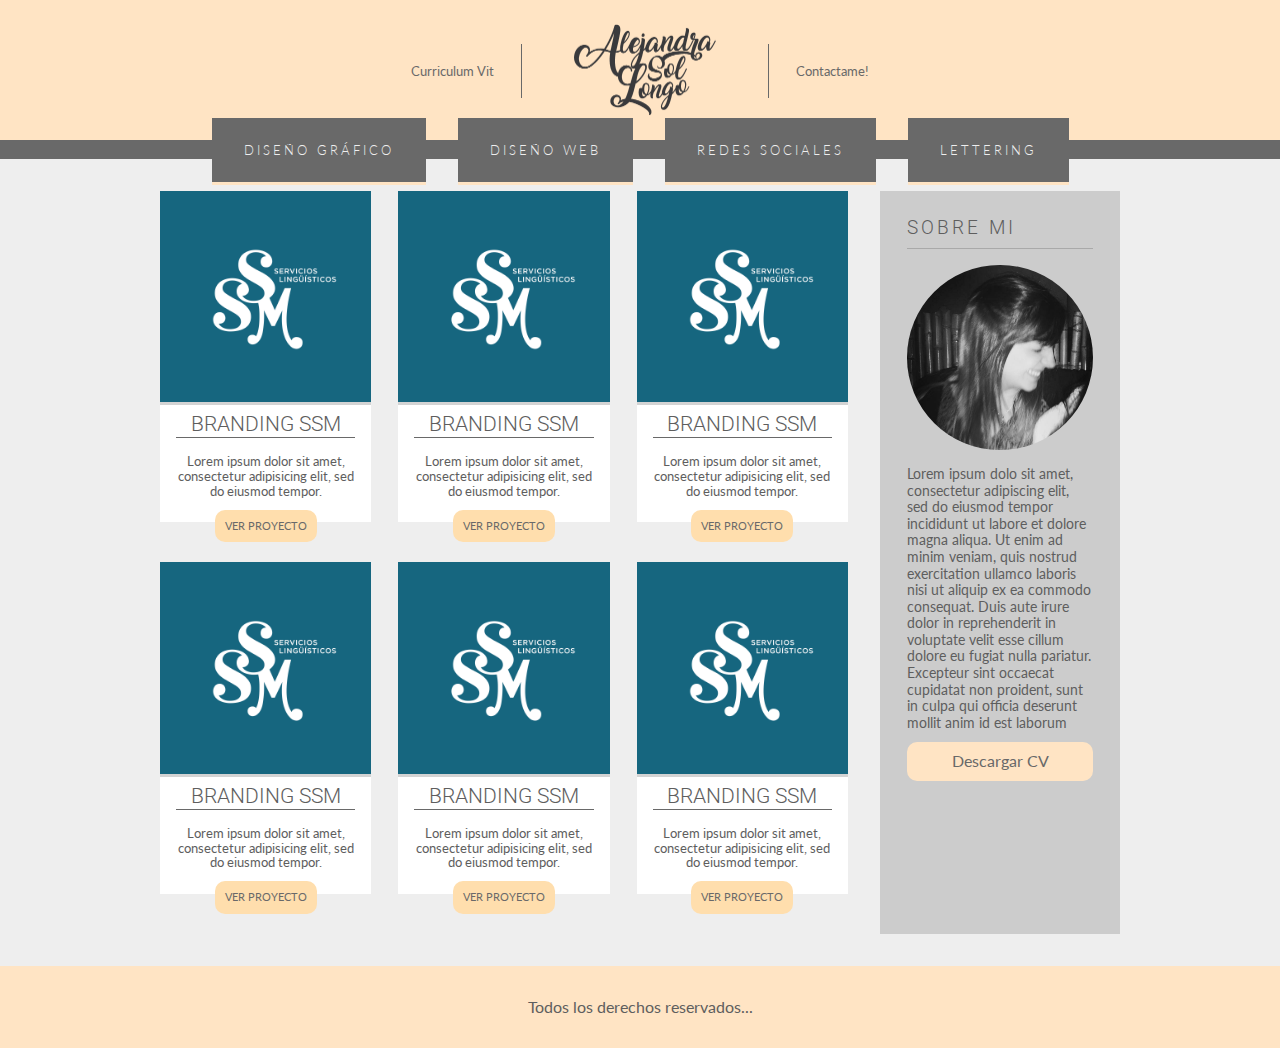
==== index.html @ 6b4c028c "mensaje" ====
<!DOCTYPE html>
<html lang="es">
<head>
	<title>Portfolio</title>
	<meta charset="UTF-8">
	<meta name="viewport">
	<link rel="stylesheet" href="css/normalize.css" type="text/css">
	<link rel="stylesheet" href="css/styles.css" type="text/css">
	<link href="https://fonts.googleapis.com/css?family=Lato:100,100i,300,300i,400,400i,700,700i,900,900i&amp;subset=latin-ext" rel="stylesheet">
<link href="https://fonts.googleapis.com/css?family=Roboto:100,100i,300,300i,400,400i,500,500i,700,700i,900,900i" rel="stylesheet">
</head>



<body>
	<header>
		<div class="container">
			<nav class="menuSecundario">
	    <ul> <!-- ul>li*3 ATAJO COPADO! -->
		      <li><a href="cv.html">Curriculum Vit</a></li>
		      <li class="logo" ><a href="index.html"><img src="img/logo.png"></a></li>
		      <li><a href="contacto.html" >Contactame!</a></li>
		    </ul>
		  </nav>
		</div>
	</header>

	<nav class="menuPrincipal">
		<div class="container">
			<ul>
				<li><a href="dg.html">DISEÑO GRÁFICO</a></li>
				<li><a href="dw.html">DISEÑO WEB</a></li>
				<li><a href="rrss.html">REDES SOCIALES</a></li>
				<li><a href="l.html">LETTERING</a></li>
			</ul>
		</div>
	</nav>

	<main class="container">
	    <section class="proyectos">

				<div class="trabajo">
	        <img src="img/proyectos/ssm/logo.jpg">
						<div class="descripcion">
							<h2>BRANDING SSM</h2>
							<p>Lorem ipsum dolor sit amet, consectetur adipisicing elit, sed do eiusmod tempor.</p>
							<a href="ssm.html" class="btn">VER PROYECTO</a>
						</div>
	      </div>

				<div class="trabajo">
		       <img src="img/proyectos/ssm/logo.jpg">
						<div class="descripcion">
							<h2>BRANDING SSM</h2>
							<p>Lorem ipsum dolor sit amet, consectetur adipisicing elit, sed do eiusmod tempor.</p>
							<a href="ssm.html" class="btn">VER PROYECTO</a>							</div>
						</div>
	      </div>

				<div class="trabajo">
			      <img src="img/proyectos/ssm/logo.jpg">
						<div class="descripcion">
							<h2>BRANDING SSM</h2>
							<p>Lorem ipsum dolor sit amet, consectetur adipisicing elit, sed do eiusmod tempor.</p>
							<a href="ssm.html" class="btn">VER PROYECTO</a>
						</div>
	      </div>

				<div class="trabajo">
	        <img src="img/proyectos/ssm/logo.jpg">
						<div class="descripcion">
							<h2>BRANDING SSM</h2>
							<p>Lorem ipsum dolor sit amet, consectetur adipisicing elit, sed do eiusmod tempor.</p>
							<a href="ssm.html" class="btn">VER PROYECTO</a>
						</div>
	      </div>

				<div class="trabajo">
		       <img src="img/proyectos/ssm/logo.jpg">
						<div class="descripcion">
							<h2>BRANDING SSM</h2>
							<p>Lorem ipsum dolor sit amet, consectetur adipisicing elit, sed do eiusmod tempor.</p>
							<a href="ssm.html" class="btn">VER PROYECTO</a>							</div>
						</div>
	      </div>

				<div class="trabajo">
			      <img src="img/proyectos/ssm/logo.jpg">
						<div class="descripcion">
							<h2>BRANDING SSM</h2>
							<p>Lorem ipsum dolor sit amet, consectetur adipisicing elit, sed do eiusmod tempor.</p>
							<a href="ssm.html" class="btn">VER PROYECTO</a>
						</div>
	      </div>

			</section>

	    <aside class="sobreMi">
	        <h3>SOBRE MI</h3>
					<img src="img/ale.jpg">
	        <p>Lorem ipsum dolo sit amet, consectetur adipiscing elit, sed do eiusmod tempor incididunt ut labore et dolore magna aliqua. Ut enim ad minim veniam, quis nostrud exercitation ullamco laboris nisi ut aliquip ex ea commodo consequat. Duis aute irure dolor in reprehenderit in voluptate velit esse cillum dolore eu fugiat nulla pariatur. Excepteur sint occaecat cupidatat non proident, sunt in culpa qui officia deserunt mollit anim id est laborum
	        </p>
					<a href="cv.html">Descargar CV</a>
	    </aside>
	  </main>


	<footer>
		<div class="container">
	    <section class="rrss">

	    <section>

	    <section class="copyright">
	      <p>Todos los derechos reservados...</p>
	    <section>
		</div>
	</footer>




</body>
</html>
---- css/styles.css ----
* {box-sizing: border-box; margin: 0; padding: 0;}
html {font-size: 16px;}
body {margin:0; font-family: 'Lato', sans-serif; color: #5e5e5e; box-sizing: border-box; background-color: #eeeeee;}
h1, h2, h3, h4, h5, h6 {font-family: 'Roboto', sans-serif;}
a {text-decoration: none;}
.container {max-width: 960px; margin: 0 auto;}

/*-----header-----*/
header, footer {background-color:bisque; text-align: center; width: 100%;}
header ul {
  list-style-type:none;
  margin:0;
  padding:1.3rem 0rem;
  display: flex;
  flex-direction: row;
  flex-wrap: nowrap;
  align-items: center;
  justify-content: center;

}


header li:not(.logo) a {
  padding: 1.2rem 1.7rem;
  font-size: 0.8rem;
  color:white;
  color: dimgray;
  width: 100%;
}


header li:first-child a  {
 border-right: 1px solid dimgray;
 margin-right: 3rem;
}

header li:last-child a {
 border-left: 1px solid dimgray;
 margin-left: 3rem;
}

header li:first-child a, header li:last-child a  {
 transition: background 2s ease, color 2s ease;
}

header li:first-child a:hover, header li:last-child a:hover  {
  background-color: BurlyWood;
}



.logo img {
  max-width: 150px;

}



/*
header nav ul li a {
  border-right: 1px solid dimgray;
  transition: background 1s ease, color 1s ease;
}


header nav ul li a.izquierdo:hover, header nav ul li a.derecho:hover {
  background-color: BurlyWood;
  color: white;
}

*/

/*-----menu principal-----*/
nav.menuPrincipal{
  background-color:dimgray;
}

nav.menuPrincipal ul {
  list-style-type:none;
  text-align: center;

  display: flex;
  flex-direction: row;
  flex-wrap: nowrap;
  align-items: center;
  justify-content: center;

}

/* nav.menuPrincipal ul li {
  display: inline-block;
} */

nav.menuPrincipal ul li a {
  letter-spacing: 3px;
  padding: 1.5rem 2rem;
  border-bottom: 3px solid bisque;
  font-size: 0.8rem;
  color:white;
  margin:0px 1rem;
  color: #eeeeee;
  background-color:dimgray;
  font-weight: 300;
  transition: background 1s ease, color 1s ease;
}

nav.menuPrincipal ul li a:hover {
  background-color: #cccccc;
}

/*-----main (nav, proyectos, sobreMi)-----*/

main {
  display: flex;
  flex-direction: row;
  justify-content: flex-start;
  background-color:#eeeeee;
  padding: 2rem 0rem;
}

main section.proyectos {
  background-color:#eeeeee;
  width: 75%;
  padding-right: 1rem;

  display: flex; /* le digo esta que a su vez sea clase padre */
  flex-wrap: wrap;
  justify-content:space-between;

}


aside.sobreMi {
  padding: 1.7rem;
  background-color: #cccccc;
  width: 25%;
}

aside.sobreMi h3 {
 font-weight: 300;
 letter-spacing: 3px;
 border-bottom: 1px solid darkgray;
 padding-bottom: 0.5rem;
}

aside.sobreMi img {
  width: 100%;
  border-radius: 100px;
  display: block;
  margin:1em auto;
  filter: grayscale();
}

aside.sobreMi p {
  font-size: 0.9rem;
  padding-bottom: 0.7rem;
}

aside.sobreMi a {
  background-color: bisque;
  border-radius: 10px;
  color: dimgray;
  display: block;
  margin: auto;
  padding: 10px;
  text-align: center;
}




/*----- seccion proyectos -----*/


div.trabajo {
  background-color: lightgray;
  max-width: 30%;
  margin-right: 1em;
  margin-bottom: 40px;
}

div.trabajo img {
 width: 100%;
}

div.trabajo div.descripcion {
 padding: 0.5rem 1rem;
 position: relative;
 background-color: white;
}

div.trabajo h2 {
  text-align: center;
  font-size: 1.3rem;
  font-weight: 300;
  border-bottom: 1px solid dimgray;
}

div.trabajo div.descripcion p {
  text-align: center;
  font-size: 0.8rem;
  padding: 1rem 0rem;
}

div.trabajo div.descripcion .btn {
  background-color: NavajoWhite;
  border-radius: 10px;
  color: dimgray;
  display: block;
  margin: auto;
  padding: 10px;
  text-align: center;
  font-size: 0.7rem;
  position: absolute;
  bottom:-20px;
  left: 50%;
  transform: translateX(-50%);
}




/*----- footer -----*/
footer{
  padding: 2rem;
}
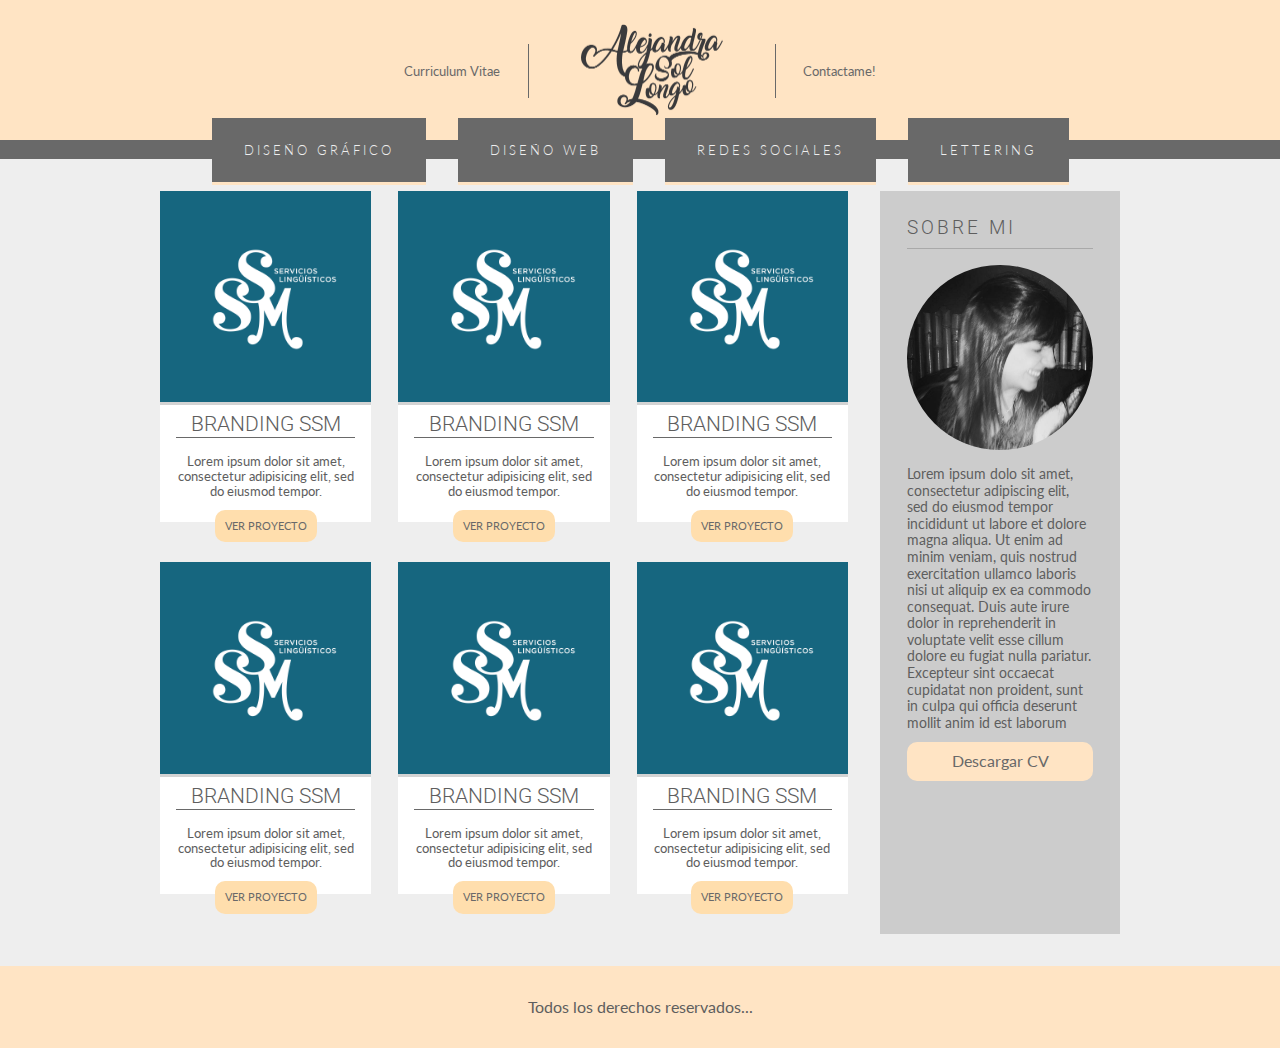
==== commit 3a98cd5c: "cambio de texto" ====
--- a/index.html
+++ b/index.html
@@ -17,7 +17,7 @@
 		<div class="container">
 			<nav class="menuSecundario">
 	    <ul> <!-- ul>li*3 ATAJO COPADO! -->
-		      <li><a href="cv.html">Curriculum Vit</a></li>
+		      <li><a href="cv.html">Curriculum Vitae</a></li>
 		      <li class="logo" ><a href="index.html"><img src="img/logo.png"></a></li>
 		      <li><a href="contacto.html" >Contactame!</a></li>
 		    </ul>
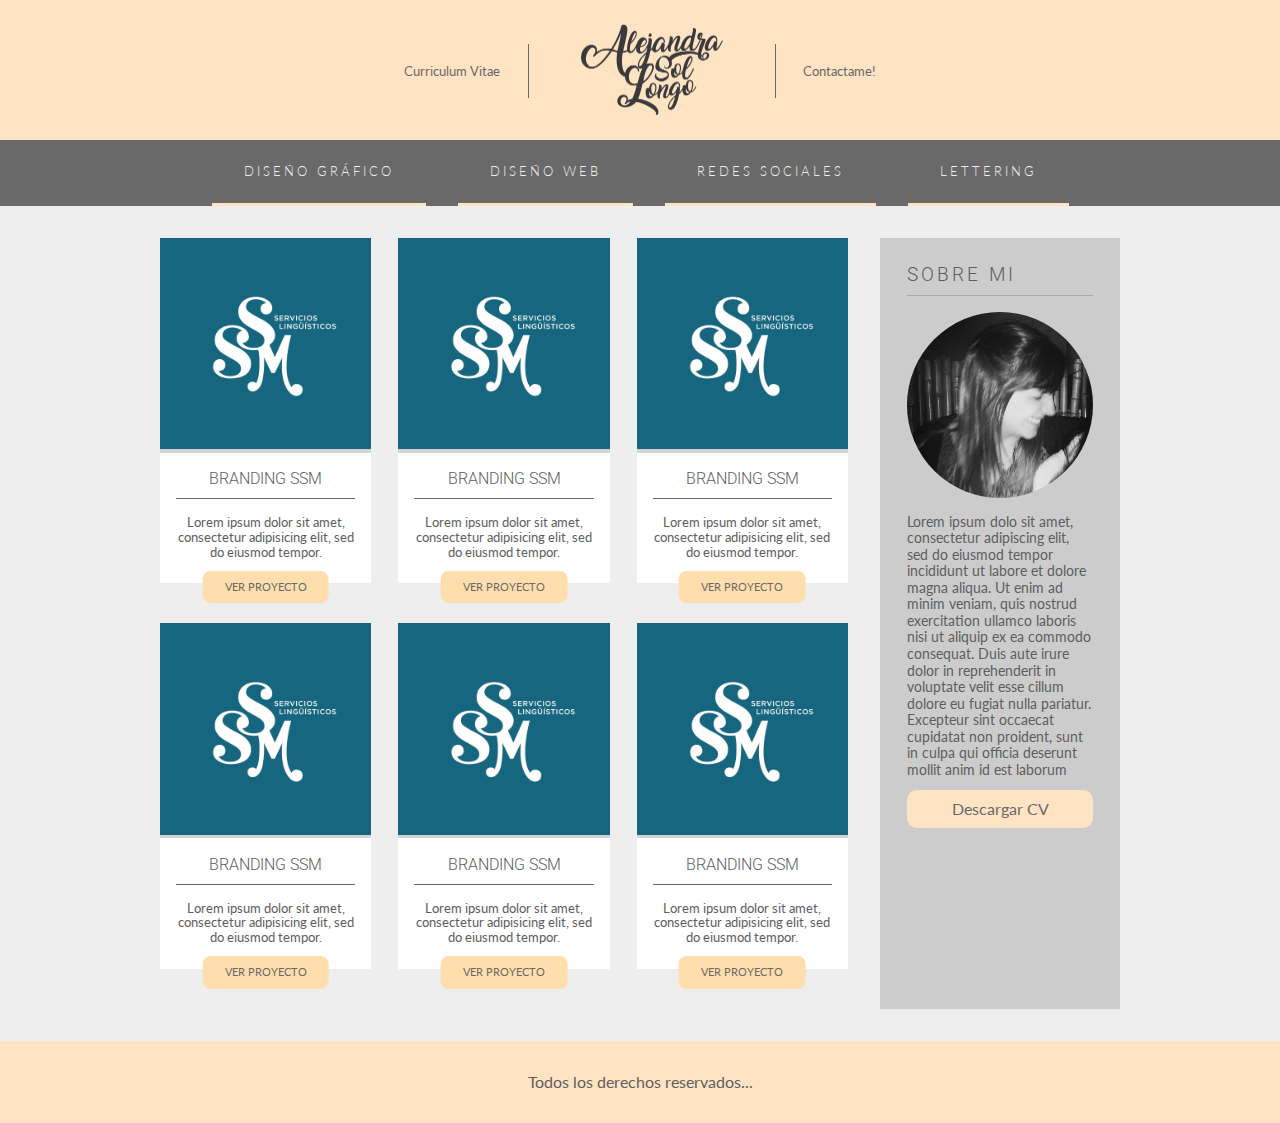
==== commit 1b0c9506: "Workshop" ====
--- a/index.html
+++ b/index.html
@@ -100,7 +100,7 @@
 					<img src="img/ale.jpg">
 	        <p>Lorem ipsum dolo sit amet, consectetur adipiscing elit, sed do eiusmod tempor incididunt ut labore et dolore magna aliqua. Ut enim ad minim veniam, quis nostrud exercitation ullamco laboris nisi ut aliquip ex ea commodo consequat. Duis aute irure dolor in reprehenderit in voluptate velit esse cillum dolore eu fugiat nulla pariatur. Excepteur sint occaecat cupidatat non proident, sunt in culpa qui officia deserunt mollit anim id est laborum
 	        </p>
-					<a href="cv.html">Descargar CV</a>
+					<a class="btn" href="cv.html">Descargar CV</a>
 	    </aside>
 	  </main>
 
--- a/css/styles.css
+++ b/css/styles.css
@@ -16,7 +16,6 @@
   flex-wrap: nowrap;
   align-items: center;
   justify-content: center;
-
 }
 
 
@@ -47,28 +46,9 @@
   background-color: BurlyWood;
 }
 
-
-
 .logo img {
   max-width: 150px;
-
-}
-
-
-
-/*
-header nav ul li a {
-  border-right: 1px solid dimgray;
-  transition: background 1s ease, color 1s ease;
-}
-
-
-header nav ul li a.izquierdo:hover, header nav ul li a.derecho:hover {
-  background-color: BurlyWood;
-  color: white;
-}
-
-*/
+}
 
 /*-----menu principal-----*/
 nav.menuPrincipal{
@@ -78,7 +58,6 @@
 nav.menuPrincipal ul {
   list-style-type:none;
   text-align: center;
-
   display: flex;
   flex-direction: row;
   flex-wrap: nowrap;
@@ -86,10 +65,6 @@
   justify-content: center;
 
 }
-
-/* nav.menuPrincipal ul li {
-  display: inline-block;
-} */
 
 nav.menuPrincipal ul li a {
   letter-spacing: 3px;
@@ -102,10 +77,12 @@
   background-color:dimgray;
   font-weight: 300;
   transition: background 1s ease, color 1s ease;
+  display: block;
 }
 
 nav.menuPrincipal ul li a:hover {
   background-color: #cccccc;
+  color: dimgray;
 }
 
 /*-----main (nav, proyectos, sobreMi)-----*/
@@ -122,7 +99,6 @@
   background-color:#eeeeee;
   width: 75%;
   padding-right: 1rem;
-
   display: flex; /* le digo esta que a su vez sea clase padre */
   flex-wrap: wrap;
   justify-content:space-between;
@@ -164,14 +140,14 @@
   margin: auto;
   padding: 10px;
   text-align: center;
-}
-
-
-
+  transition: background 1.5s ease;
+}
+
+aside.sobreMi a:hover {
+  background-color: BurlyWood;
+}
 
 /*----- seccion proyectos -----*/
-
-
 div.trabajo {
   background-color: lightgray;
   max-width: 30%;
@@ -187,13 +163,15 @@
  padding: 0.5rem 1rem;
  position: relative;
  background-color: white;
+ margin: 0px;
 }
 
 div.trabajo h2 {
   text-align: center;
-  font-size: 1.3rem;
+  font-size: 1rem;
   font-weight: 300;
   border-bottom: 1px solid dimgray;
+  padding: 0.6rem;
 }
 
 div.trabajo div.descripcion p {
@@ -204,7 +182,7 @@
 
 div.trabajo div.descripcion .btn {
   background-color: NavajoWhite;
-  border-radius: 10px;
+  border-radius: 8px;
   color: dimgray;
   display: block;
   margin: auto;
@@ -213,14 +191,181 @@
   font-size: 0.7rem;
   position: absolute;
   bottom:-20px;
+  width: 60%;
   left: 50%;
   transform: translateX(-50%);
-}
-
-
-
+  transition: background 1.5s ease;
+}
+
+div.trabajo div.descripcion .btn:hover {
+  background-color: BurlyWood;
+}
 
 /*----- footer -----*/
 footer{
   padding: 2rem;
 }
+
+/*----- media queries -----*/
+@media (max-width: 960px) {
+  main.container {
+    /* background-color: red; */
+    padding: 1rem;
+  }
+
+  header ul {
+    padding:0.6rem 0rem;
+  }
+
+  nav.menuPrincipal ul li a {
+      letter-spacing: 3px;
+      padding: 1.2rem 1.2rem;
+      border-bottom: 3px solid bisque;
+      font-size: .65rem;
+      margin: 0px 1rem;
+  }
+
+  .logo img {
+    max-width: 130px;
+  }
+
+  div.trabajo h2 {
+    font-size: .8rem;
+  }
+
+  div.trabajo div.descripcion p {
+      font-size: 0.7rem;
+      padding: .8rem 0rem;
+  }
+
+  div.trabajo div.descripcion .btn {
+    border-radius: 5px;
+    padding: .4rem;
+    font-size: 0.58rem;
+    bottom: -10px;
+  }
+
+  aside.sobreMi {
+      padding: 1.3rem;
+  }
+
+  aside.sobreMi h3 {
+    font-size: 1rem;
+  }
+
+  aside.sobreMi p {
+    font-size: .75rem;
+    line-height: 1rem;
+    padding-bottom: 0.7rem;
+  }
+
+  aside.sobreMi a {
+    font-size: .8em;
+  }
+}
+
+
+@media (max-width: 760px) {
+  main.container {
+    /* background-color: green; */
+    padding: 1rem;
+  }
+
+  header ul {
+    padding:0.5rem 0rem;
+  }
+
+  header li:first-child a  {
+   border-right: 1px solid dimgray;
+   margin-right: 2rem;
+  }
+
+  header li:last-child a {
+   border-left: 1px solid dimgray;
+   margin-left: 2rem;
+  }
+
+  header li:not(.logo) a {
+      padding: .7rem 0.9rem;
+  }
+
+
+  nav.menuPrincipal ul li a {
+      letter-spacing: 2px;
+      padding: .9rem .7rem;
+      border-bottom: 2px solid bisque;
+      font-size: .58rem;
+      margin: 0px 1rem;
+  }
+
+  .logo img {
+    max-width: 110px;
+  }
+
+
+  main {
+    flex-direction:column;
+  }
+
+  main section.proyectos {
+    width: 100%;
+    padding-right: 0;
+}
+
+  div.trabajo {
+    max-width: 48%;
+    margin-right: 0;
+ }
+
+ div.trabajo h2 {
+   font-size: 1rem;
+   font-weight: 300;
+ }
+
+ div.trabajo div.descripcion p {
+     font-size: .9rem;
+     font-weight: 300;
+ }
+
+ div.trabajo div.descripcion .btn {
+     border-radius: 5px;
+     padding: .4rem;
+     font-size: 0.8rem;
+     bottom: -15px;
+ }
+
+ main aside.sobreMi {
+   width: 100%;
+   margin-top: 1rem;
+ }
+
+ aside.sobreMi h3 {
+  letter-spacing: 5px;
+  font-size: 1.3rem;
+  padding-bottom: 0.6rem;
+  text-align: center;
+ }
+
+ aside.sobreMi img {
+   width: 30%;
+   border-radius: 100px;
+   margin-right: 1.5rem;
+   filter: grayscale();
+   float: left;
+ }
+
+ aside.sobreMi p {
+   font-size: 0.8rem;
+   padding: 1.5rem;
+   /* background-color: red; */
+ }
+
+ aside.sobreMi a {
+   width: 30%;
+   padding: 10px;
+   text-align: center;
+ }
+
+
+
+}
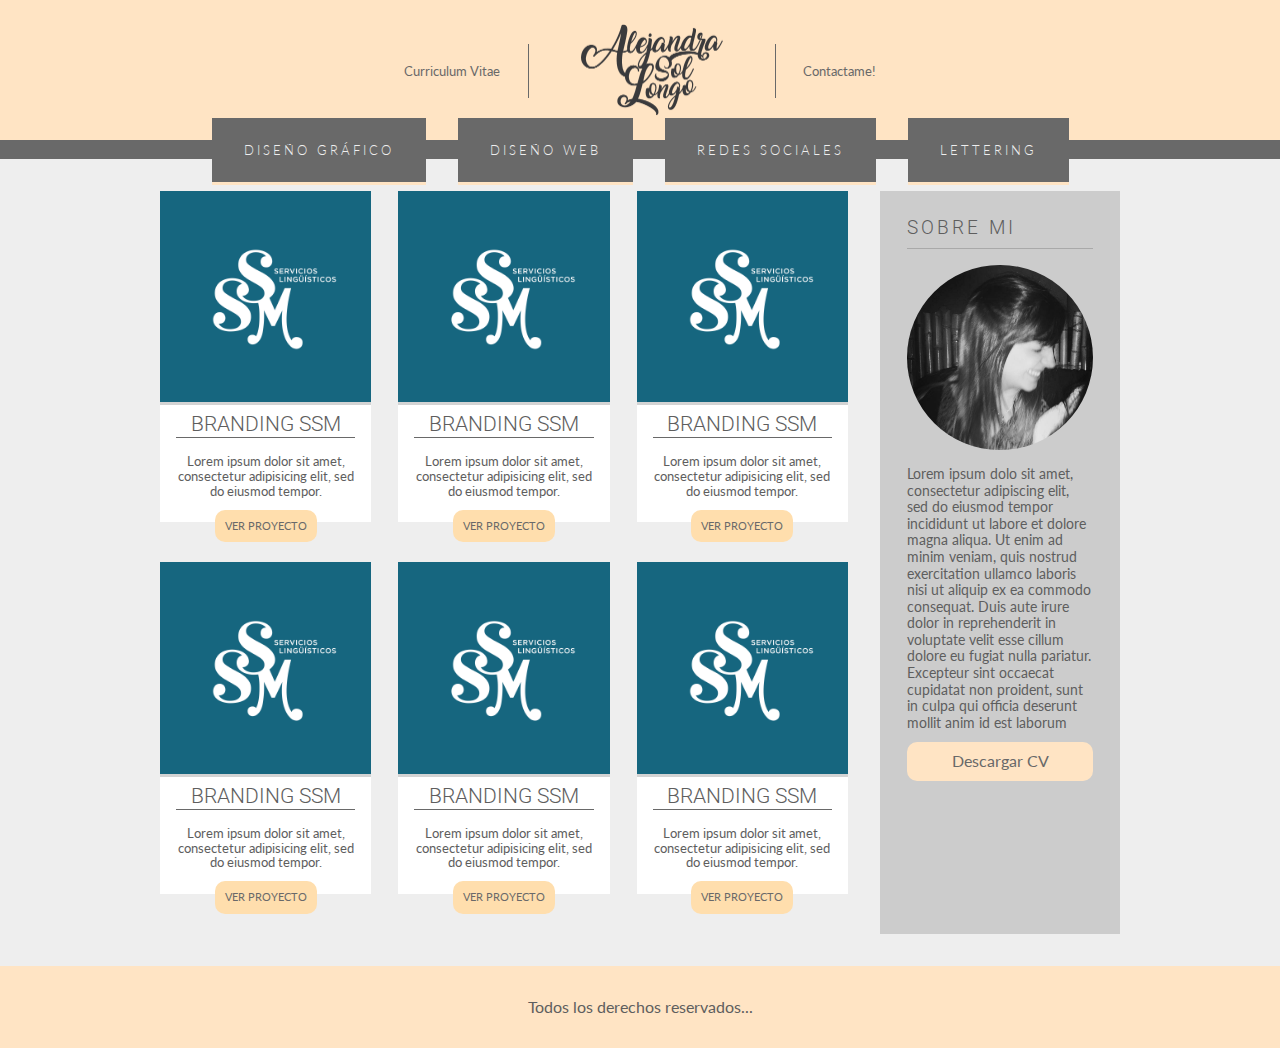
==== commit 461d7674: "workshop" ====
--- a/index.html
+++ b/index.html
@@ -16,7 +16,7 @@
 	<header>
 		<div class="container">
 			<nav class="menuSecundario">
-	    <ul> <!-- ul>li*3 ATAJO COPADO! -->
+	    <ul> <!-- ul>li*3 ATAJO COPADO!!-->
 		      <li><a href="cv.html">Curriculum Vitae</a></li>
 		      <li class="logo" ><a href="index.html"><img src="img/logo.png"></a></li>
 		      <li><a href="contacto.html" >Contactame!</a></li>
@@ -100,7 +100,7 @@
 					<img src="img/ale.jpg">
 	        <p>Lorem ipsum dolo sit amet, consectetur adipiscing elit, sed do eiusmod tempor incididunt ut labore et dolore magna aliqua. Ut enim ad minim veniam, quis nostrud exercitation ullamco laboris nisi ut aliquip ex ea commodo consequat. Duis aute irure dolor in reprehenderit in voluptate velit esse cillum dolore eu fugiat nulla pariatur. Excepteur sint occaecat cupidatat non proident, sunt in culpa qui officia deserunt mollit anim id est laborum
 	        </p>
-					<a class="btn" href="cv.html">Descargar CV</a>
+					<a href="cv.html">Descargar CV</a>
 	    </aside>
 	  </main>
 
--- a/css/styles.css
+++ b/css/styles.css
@@ -16,6 +16,7 @@
   flex-wrap: nowrap;
   align-items: center;
   justify-content: center;
+
 }
 
 
@@ -46,9 +47,28 @@
   background-color: BurlyWood;
 }
 
+
+
 .logo img {
   max-width: 150px;
-}
+
+}
+
+
+
+/*
+header nav ul li a {
+  border-right: 1px solid dimgray;
+  transition: background 1s ease, color 1s ease;
+}
+
+
+header nav ul li a.izquierdo:hover, header nav ul li a.derecho:hover {
+  background-color: BurlyWood;
+  color: white;
+}
+
+*/
 
 /*-----menu principal-----*/
 nav.menuPrincipal{
@@ -58,6 +78,7 @@
 nav.menuPrincipal ul {
   list-style-type:none;
   text-align: center;
+
   display: flex;
   flex-direction: row;
   flex-wrap: nowrap;
@@ -65,6 +86,10 @@
   justify-content: center;
 
 }
+
+/* nav.menuPrincipal ul li {
+  display: inline-block;
+} */
 
 nav.menuPrincipal ul li a {
   letter-spacing: 3px;
@@ -77,12 +102,10 @@
   background-color:dimgray;
   font-weight: 300;
   transition: background 1s ease, color 1s ease;
-  display: block;
 }
 
 nav.menuPrincipal ul li a:hover {
   background-color: #cccccc;
-  color: dimgray;
 }
 
 /*-----main (nav, proyectos, sobreMi)-----*/
@@ -99,6 +122,7 @@
   background-color:#eeeeee;
   width: 75%;
   padding-right: 1rem;
+
   display: flex; /* le digo esta que a su vez sea clase padre */
   flex-wrap: wrap;
   justify-content:space-between;
@@ -140,14 +164,14 @@
   margin: auto;
   padding: 10px;
   text-align: center;
-  transition: background 1.5s ease;
-}
-
-aside.sobreMi a:hover {
-  background-color: BurlyWood;
-}
+}
+
+
+
 
 /*----- seccion proyectos -----*/
+
+
 div.trabajo {
   background-color: lightgray;
   max-width: 30%;
@@ -163,15 +187,13 @@
  padding: 0.5rem 1rem;
  position: relative;
  background-color: white;
- margin: 0px;
 }
 
 div.trabajo h2 {
   text-align: center;
-  font-size: 1rem;
+  font-size: 1.3rem;
   font-weight: 300;
   border-bottom: 1px solid dimgray;
-  padding: 0.6rem;
 }
 
 div.trabajo div.descripcion p {
@@ -182,7 +204,7 @@
 
 div.trabajo div.descripcion .btn {
   background-color: NavajoWhite;
-  border-radius: 8px;
+  border-radius: 10px;
   color: dimgray;
   display: block;
   margin: auto;
@@ -191,181 +213,14 @@
   font-size: 0.7rem;
   position: absolute;
   bottom:-20px;
-  width: 60%;
   left: 50%;
   transform: translateX(-50%);
-  transition: background 1.5s ease;
-}
-
-div.trabajo div.descripcion .btn:hover {
-  background-color: BurlyWood;
-}
-
-/*----- footer -----*/
+}
+
+
+
+
+/*----- foote -----*/
 footer{
   padding: 2rem;
 }
-
-/*----- media queries -----*/
-@media (max-width: 960px) {
-  main.container {
-    /* background-color: red; */
-    padding: 1rem;
-  }
-
-  header ul {
-    padding:0.6rem 0rem;
-  }
-
-  nav.menuPrincipal ul li a {
-      letter-spacing: 3px;
-      padding: 1.2rem 1.2rem;
-      border-bottom: 3px solid bisque;
-      font-size: .65rem;
-      margin: 0px 1rem;
-  }
-
-  .logo img {
-    max-width: 130px;
-  }
-
-  div.trabajo h2 {
-    font-size: .8rem;
-  }
-
-  div.trabajo div.descripcion p {
-      font-size: 0.7rem;
-      padding: .8rem 0rem;
-  }
-
-  div.trabajo div.descripcion .btn {
-    border-radius: 5px;
-    padding: .4rem;
-    font-size: 0.58rem;
-    bottom: -10px;
-  }
-
-  aside.sobreMi {
-      padding: 1.3rem;
-  }
-
-  aside.sobreMi h3 {
-    font-size: 1rem;
-  }
-
-  aside.sobreMi p {
-    font-size: .75rem;
-    line-height: 1rem;
-    padding-bottom: 0.7rem;
-  }
-
-  aside.sobreMi a {
-    font-size: .8em;
-  }
-}
-
-
-@media (max-width: 760px) {
-  main.container {
-    /* background-color: green; */
-    padding: 1rem;
-  }
-
-  header ul {
-    padding:0.5rem 0rem;
-  }
-
-  header li:first-child a  {
-   border-right: 1px solid dimgray;
-   margin-right: 2rem;
-  }
-
-  header li:last-child a {
-   border-left: 1px solid dimgray;
-   margin-left: 2rem;
-  }
-
-  header li:not(.logo) a {
-      padding: .7rem 0.9rem;
-  }
-
-
-  nav.menuPrincipal ul li a {
-      letter-spacing: 2px;
-      padding: .9rem .7rem;
-      border-bottom: 2px solid bisque;
-      font-size: .58rem;
-      margin: 0px 1rem;
-  }
-
-  .logo img {
-    max-width: 110px;
-  }
-
-
-  main {
-    flex-direction:column;
-  }
-
-  main section.proyectos {
-    width: 100%;
-    padding-right: 0;
-}
-
-  div.trabajo {
-    max-width: 48%;
-    margin-right: 0;
- }
-
- div.trabajo h2 {
-   font-size: 1rem;
-   font-weight: 300;
- }
-
- div.trabajo div.descripcion p {
-     font-size: .9rem;
-     font-weight: 300;
- }
-
- div.trabajo div.descripcion .btn {
-     border-radius: 5px;
-     padding: .4rem;
-     font-size: 0.8rem;
-     bottom: -15px;
- }
-
- main aside.sobreMi {
-   width: 100%;
-   margin-top: 1rem;
- }
-
- aside.sobreMi h3 {
-  letter-spacing: 5px;
-  font-size: 1.3rem;
-  padding-bottom: 0.6rem;
-  text-align: center;
- }
-
- aside.sobreMi img {
-   width: 30%;
-   border-radius: 100px;
-   margin-right: 1.5rem;
-   filter: grayscale();
-   float: left;
- }
-
- aside.sobreMi p {
-   font-size: 0.8rem;
-   padding: 1.5rem;
-   /* background-color: red; */
- }
-
- aside.sobreMi a {
-   width: 30%;
-   padding: 10px;
-   text-align: center;
- }
-
-
-
-}
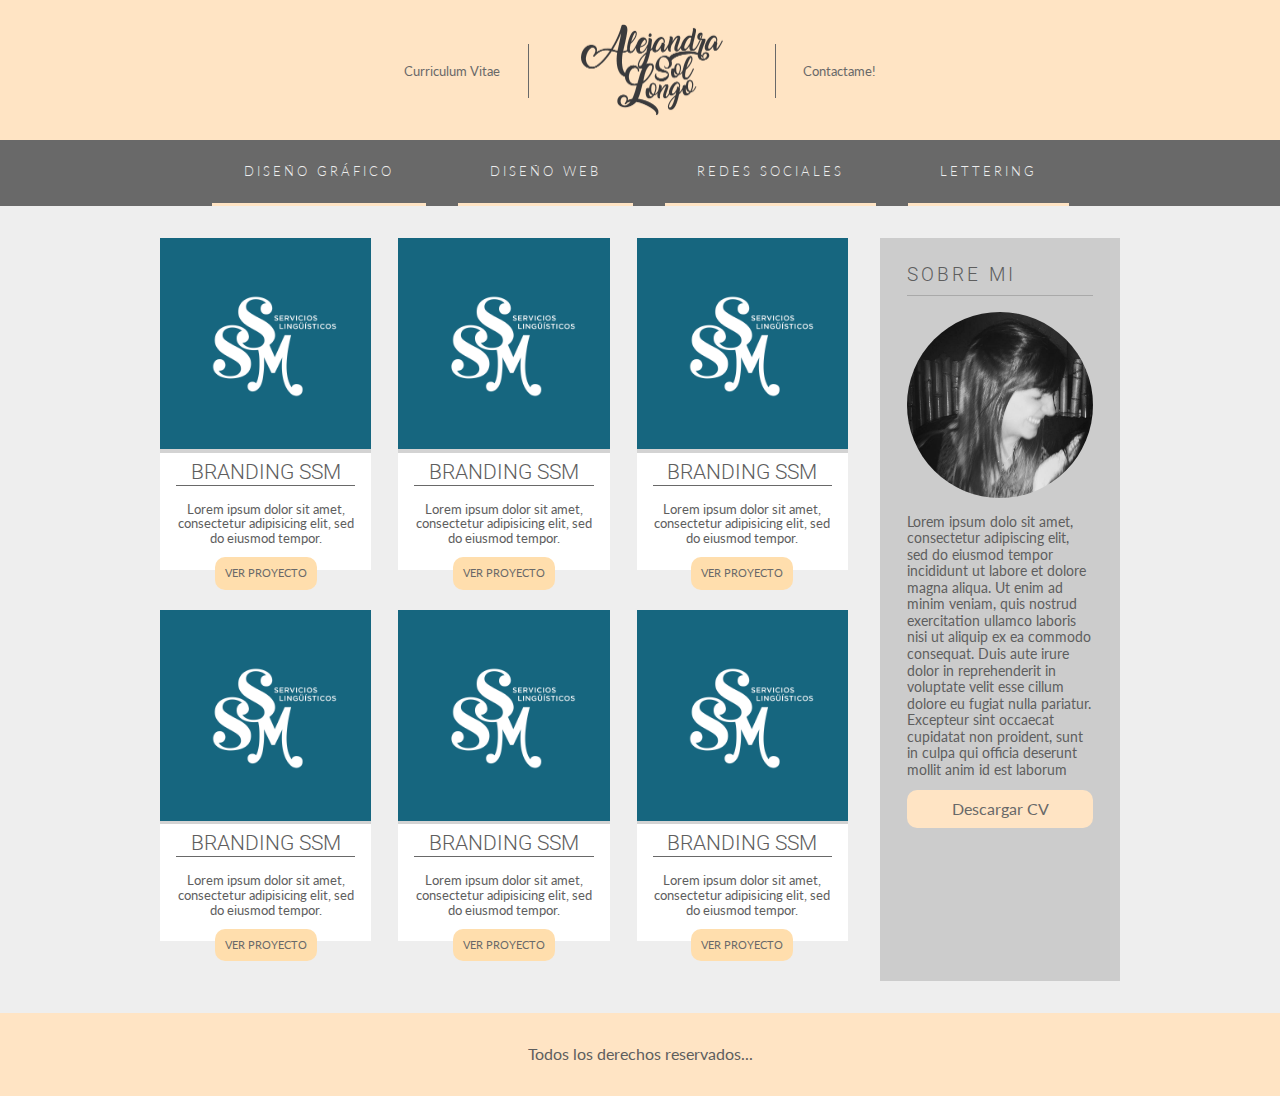
==== commit d61f1108: "sass" ====
--- a/index.html
+++ b/index.html
@@ -5,7 +5,8 @@
 	<meta charset="UTF-8">
 	<meta name="viewport">
 	<link rel="stylesheet" href="css/normalize.css" type="text/css">
-	<link rel="stylesheet" href="css/styles.css" type="text/css">
+	<!--<link rel="stylesheet" href="css/styles.css" type="text/css">-->
+	<link rel="stylesheet" href="css/styles_sass.css" type="text/css">
 	<link href="https://fonts.googleapis.com/css?family=Lato:100,100i,300,300i,400,400i,700,700i,900,900i&amp;subset=latin-ext" rel="stylesheet">
 <link href="https://fonts.googleapis.com/css?family=Roboto:100,100i,300,300i,400,400i,500,500i,700,700i,900,900i" rel="stylesheet">
 </head>
--- a/css/styles_sass.css
+++ b/css/styles_sass.css
@@ -0,0 +1,203 @@
+* {
+  box-sizing: border-box;
+  margin: 0;
+  padding: 0; }
+
+html {
+  font-size: 16px; }
+
+body {
+  margin: 0;
+  font-family: 'Lato', sans-serif;
+  color: #5e5e5e;
+  box-sizing: border-box;
+  background-color: #eeeeee; }
+
+h1, h2, h3, h4, h5, h6 {
+  font-family: "Roboto", sans-serif; }
+
+a {
+  text-decoration: none; }
+
+.container {
+  max-width: 960px;
+  margin: 0 auto; }
+
+/*-----header-----*/
+header, footer {
+  background-color: bisque;
+  text-align: center;
+  width: 100%; }
+
+header ul {
+  list-style-type: none;
+  margin: 0;
+  padding: 1.3rem 0rem;
+  display: flex;
+  flex-direction: row;
+  flex-wrap: nowrap;
+  align-items: center;
+  justify-content: center; }
+
+header li:not(.logo) a {
+  padding: 1.2rem 1.7rem;
+  font-size: 0.8rem;
+  color: white;
+  color: dimgray;
+  width: 100%; }
+
+header li:first-child a {
+  border-right: 1px solid dimgray;
+  margin-right: 3rem; }
+
+header li:last-child a {
+  border-left: 1px solid dimgray;
+  margin-left: 3rem; }
+
+header li:first-child a, header li:last-child a {
+  transition: background 2s ease, color 2s ease; }
+
+header li:first-child a:hover, header li:last-child a:hover {
+  background-color: BurlyWood; }
+
+.logo img {
+  max-width: 150px; }
+
+/*
+header nav ul li a {
+  border-right: 1px solid dimgray;
+  transition: background 1s ease, color 1s ease;
+}
+
+
+header nav ul li a.izquierdo:hover, header nav ul li a.derecho:hover {
+  background-color: BurlyWood;
+  color: white;
+}
+
+*/
+/*-----menu principal-----*/
+nav.menuPrincipal {
+  background-color: dimgray; }
+
+nav.menuPrincipal ul {
+  list-style-type: none;
+  text-align: center;
+  display: flex;
+  flex-direction: row;
+  flex-wrap: nowrap;
+  align-items: center;
+  justify-content: center; }
+
+/* nav.menuPrincipal ul li {
+  display: inline-block;
+} */
+nav.menuPrincipal ul li a {
+  letter-spacing: 3px;
+  padding: 1.5rem 2rem;
+  border-bottom: 3px solid bisque;
+  font-size: 0.8rem;
+  color: white;
+  display: block;
+  margin: 0px 1rem;
+  color: #eeeeee;
+  background-color: dimgray;
+  font-weight: 300;
+  transition: background 1s ease, color 1s ease; }
+
+nav.menuPrincipal ul li a:hover {
+  background-color: #cccccc; }
+
+/*-----main (nav, proyectos, sobreMi)-----*/
+main {
+  display: flex;
+  flex-direction: row;
+  justify-content: flex-start;
+  background-color: #eeeeee;
+  padding: 2rem 0rem; }
+
+main section.proyectos {
+  background-color: #eeeeee;
+  width: 75%;
+  padding-right: 1rem;
+  display: flex;
+  /* le digo esta que a su vez sea clase padre */
+  flex-wrap: wrap;
+  justify-content: space-between; }
+
+aside.sobreMi {
+  padding: 1.7rem;
+  background-color: #cccccc;
+  width: 25%; }
+
+aside.sobreMi h3 {
+  font-weight: 300;
+  letter-spacing: 3px;
+  border-bottom: 1px solid darkgray;
+  padding-bottom: 0.5rem; }
+
+aside.sobreMi img {
+  width: 100%;
+  border-radius: 100px;
+  display: block;
+  margin: 1em auto;
+  filter: grayscale(100%); }
+
+aside.sobreMi p {
+  font-size: 0.9rem;
+  padding-bottom: 0.7rem; }
+
+aside.sobreMi a {
+  background-color: bisque;
+  border-radius: 10px;
+  color: dimgray;
+  display: block;
+  margin: auto;
+  padding: 10px;
+  text-align: center; }
+
+/*----- seccion proyectos -----*/
+div.trabajo {
+  background-color: lightgray;
+  max-width: 30%;
+  margin-right: 1em;
+  margin-bottom: 40px; }
+
+div.trabajo img {
+  width: 100%; }
+
+div.trabajo div.descripcion {
+  padding: 0.5rem 1rem;
+  position: relative;
+  background-color: white; }
+
+div.trabajo h2 {
+  text-align: center;
+  font-size: 1.3rem;
+  font-weight: 300;
+  border-bottom: 1px solid dimgray; }
+
+div.trabajo div.descripcion p {
+  text-align: center;
+  font-size: 0.8rem;
+  padding: 1rem 0rem; }
+
+div.trabajo div.descripcion .btn {
+  background-color: NavajoWhite;
+  border-radius: 10px;
+  color: dimgray;
+  display: block;
+  margin: auto;
+  padding: 10px;
+  text-align: center;
+  font-size: 0.7rem;
+  position: absolute;
+  bottom: -20px;
+  left: 50%;
+  transform: translateX(-50%); }
+
+/*----- foote -----*/
+footer {
+  padding: 2rem; }
+
+/*# sourceMappingURL=styles_sass.css.map */
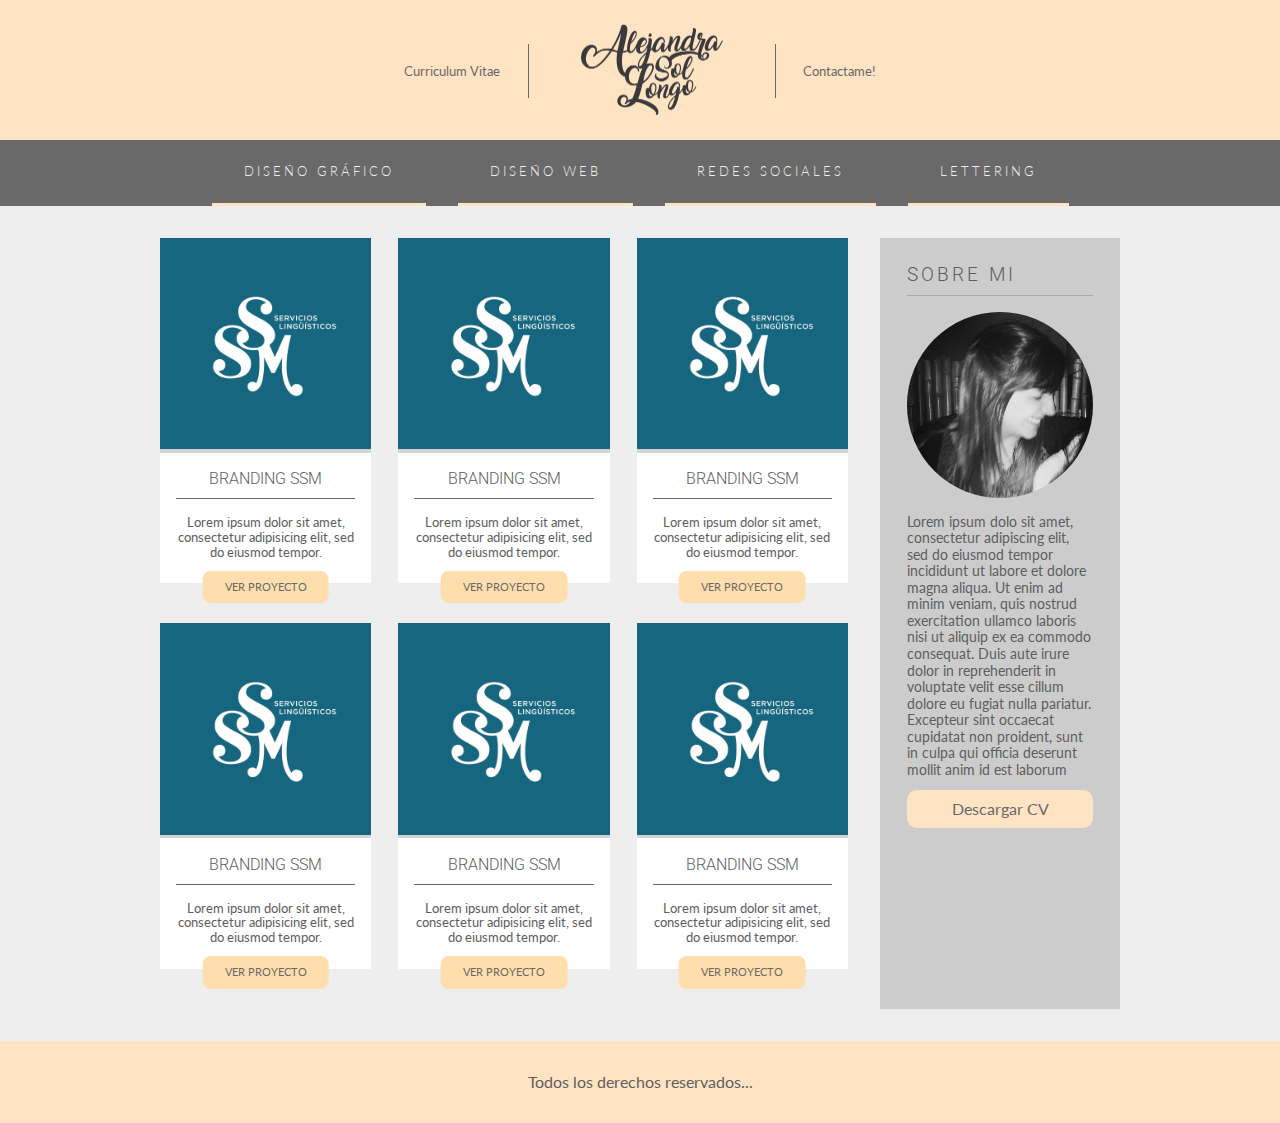
==== commit 7b90c2df: "Merge branch 'gh-pages'" ====
--- a/index.html
+++ b/index.html
@@ -5,8 +5,7 @@
 	<meta charset="UTF-8">
 	<meta name="viewport">
 	<link rel="stylesheet" href="css/normalize.css" type="text/css">
-	<!--<link rel="stylesheet" href="css/styles.css" type="text/css">-->
-	<link rel="stylesheet" href="css/styles_sass.css" type="text/css">
+	<link rel="stylesheet" href="css/styles.css" type="text/css">
 	<link href="https://fonts.googleapis.com/css?family=Lato:100,100i,300,300i,400,400i,700,700i,900,900i&amp;subset=latin-ext" rel="stylesheet">
 <link href="https://fonts.googleapis.com/css?family=Roboto:100,100i,300,300i,400,400i,500,500i,700,700i,900,900i" rel="stylesheet">
 </head>
@@ -101,7 +100,7 @@
 					<img src="img/ale.jpg">
 	        <p>Lorem ipsum dolo sit amet, consectetur adipiscing elit, sed do eiusmod tempor incididunt ut labore et dolore magna aliqua. Ut enim ad minim veniam, quis nostrud exercitation ullamco laboris nisi ut aliquip ex ea commodo consequat. Duis aute irure dolor in reprehenderit in voluptate velit esse cillum dolore eu fugiat nulla pariatur. Excepteur sint occaecat cupidatat non proident, sunt in culpa qui officia deserunt mollit anim id est laborum
 	        </p>
-					<a href="cv.html">Descargar CV</a>
+					<a class="btn" href="cv.html">Descargar CV</a>
 	    </aside>
 	  </main>
 
--- a/css/styles.css
+++ b/css/styles.css
@@ -16,7 +16,6 @@
   flex-wrap: nowrap;
   align-items: center;
   justify-content: center;
-
 }
 
 
@@ -47,28 +46,9 @@
   background-color: BurlyWood;
 }
 
-
-
 .logo img {
   max-width: 150px;
-
-}
-
-
-
-/*
-header nav ul li a {
-  border-right: 1px solid dimgray;
-  transition: background 1s ease, color 1s ease;
-}
-
-
-header nav ul li a.izquierdo:hover, header nav ul li a.derecho:hover {
-  background-color: BurlyWood;
-  color: white;
-}
-
-*/
+}
 
 /*-----menu principal-----*/
 nav.menuPrincipal{
@@ -78,7 +58,6 @@
 nav.menuPrincipal ul {
   list-style-type:none;
   text-align: center;
-
   display: flex;
   flex-direction: row;
   flex-wrap: nowrap;
@@ -86,10 +65,6 @@
   justify-content: center;
 
 }
-
-/* nav.menuPrincipal ul li {
-  display: inline-block;
-} */
 
 nav.menuPrincipal ul li a {
   letter-spacing: 3px;
@@ -102,10 +77,12 @@
   background-color:dimgray;
   font-weight: 300;
   transition: background 1s ease, color 1s ease;
+  display: block;
 }
 
 nav.menuPrincipal ul li a:hover {
   background-color: #cccccc;
+  color: dimgray;
 }
 
 /*-----main (nav, proyectos, sobreMi)-----*/
@@ -122,7 +99,6 @@
   background-color:#eeeeee;
   width: 75%;
   padding-right: 1rem;
-
   display: flex; /* le digo esta que a su vez sea clase padre */
   flex-wrap: wrap;
   justify-content:space-between;
@@ -164,14 +140,14 @@
   margin: auto;
   padding: 10px;
   text-align: center;
-}
-
-
-
+  transition: background 1.5s ease;
+}
+
+aside.sobreMi a:hover {
+  background-color: BurlyWood;
+}
 
 /*----- seccion proyectos -----*/
-
-
 div.trabajo {
   background-color: lightgray;
   max-width: 30%;
@@ -187,13 +163,15 @@
  padding: 0.5rem 1rem;
  position: relative;
  background-color: white;
+ margin: 0px;
 }
 
 div.trabajo h2 {
   text-align: center;
-  font-size: 1.3rem;
+  font-size: 1rem;
   font-weight: 300;
   border-bottom: 1px solid dimgray;
+  padding: 0.6rem;
 }
 
 div.trabajo div.descripcion p {
@@ -204,7 +182,7 @@
 
 div.trabajo div.descripcion .btn {
   background-color: NavajoWhite;
-  border-radius: 10px;
+  border-radius: 8px;
   color: dimgray;
   display: block;
   margin: auto;
@@ -213,14 +191,178 @@
   font-size: 0.7rem;
   position: absolute;
   bottom:-20px;
+  width: 60%;
   left: 50%;
   transform: translateX(-50%);
-}
-
-
-
+  transition: background 1.5s ease;
+}
+
+div.trabajo div.descripcion .btn:hover {
+  background-color: BurlyWood;
+}
 
 /*----- foote -----*/
 footer{
   padding: 2rem;
 }
+
+/*----- media queries -----*/
+@media (max-width: 960px) {
+  main.container {
+    /* background-color: red; */
+    padding: 1rem;
+  }
+
+  header ul {
+    padding:0.6rem 0rem;
+  }
+
+  nav.menuPrincipal ul li a {
+      letter-spacing: 3px;
+      padding: 1.2rem 1.2rem;
+      border-bottom: 3px solid bisque;
+      font-size: .65rem;
+      margin: 0px 1rem;
+  }
+
+  .logo img {
+    max-width: 130px;
+  }
+
+  div.trabajo h2 {
+    font-size: .8rem;
+  }
+
+  div.trabajo div.descripcion p {
+      font-size: 0.7rem;
+      padding: .8rem 0rem;
+  }
+
+  div.trabajo div.descripcion .btn {
+    border-radius: 5px;
+    padding: .4rem;
+    font-size: 0.58rem;
+    bottom: -10px;
+  }
+
+  aside.sobreMi {
+      padding: 1.3rem;
+  }
+
+  aside.sobreMi h3 {
+    font-size: 1rem;
+  }
+
+  aside.sobreMi p {
+    font-size: .75rem;
+    line-height: 1rem;
+    padding-bottom: 0.7rem;
+  }
+
+  aside.sobreMi a {
+    font-size: .8em;
+  }
+}
+
+
+@media (max-width: 760px) {
+  main.container {
+    /* background-color: green; verde */
+    padding: 1rem;
+  }
+
+  header ul {
+    padding:0.5rem 0rem;
+  }
+
+  header li:first-child a  {
+   border-right: 1px solid dimgray;
+   margin-right: 2rem;
+  }
+
+  header li:last-child a {
+   border-left: 1px solid dimgray;
+   margin-left: 2rem;
+  }
+
+  header li:not(.logo) a {
+      padding: .7rem 0.9rem;
+  }
+
+
+  nav.menuPrincipal ul li a {
+      letter-spacing: 2px;
+      padding: .9rem .7rem;
+      border-bottom: 2px solid bisque;
+      font-size: .58rem;
+      margin: 0px 1rem;
+  }
+
+  .logo img {
+    max-width: 110px;
+  }
+
+
+  main {
+    flex-direction:column;
+  }
+
+  main section.proyectos {
+    width: 100%;
+    padding-right: 0;
+}
+
+  div.trabajo {
+    max-width: 48%;
+    margin-right: 0;
+ }
+
+ div.trabajo h2 {
+   font-size: 1rem;
+   font-weight: 300;
+ }
+
+ div.trabajo div.descripcion p {
+     font-size: .9rem;
+     font-weight: 300;
+ }
+
+ div.trabajo div.descripcion .btn {
+     border-radius: 5px;
+     padding: .4rem;
+     font-size: 0.8rem;
+     bottom: -15px;
+ }
+
+ main aside.sobreMi {
+   width: 100%;
+   margin-top: 1rem;
+ }
+
+ aside.sobreMi h3 {
+  letter-spacing: 5px;
+  font-size: 1.3rem;
+  padding-bottom: 0.6rem;
+  text-align: center;
+ }
+
+ aside.sobreMi img {
+   width: 30%;
+   border-radius: 100px;
+   margin-right: 1.5rem;
+   filter: grayscale();
+   float: left;
+ }
+
+ aside.sobreMi p {
+   font-size: 0.8rem;
+   padding: 1.5rem;
+   /* background-color: red; */
+ }
+
+ aside.sobreMi a {
+   width: 30%;
+   padding: 10px;
+   text-align: center;
+ }
+}
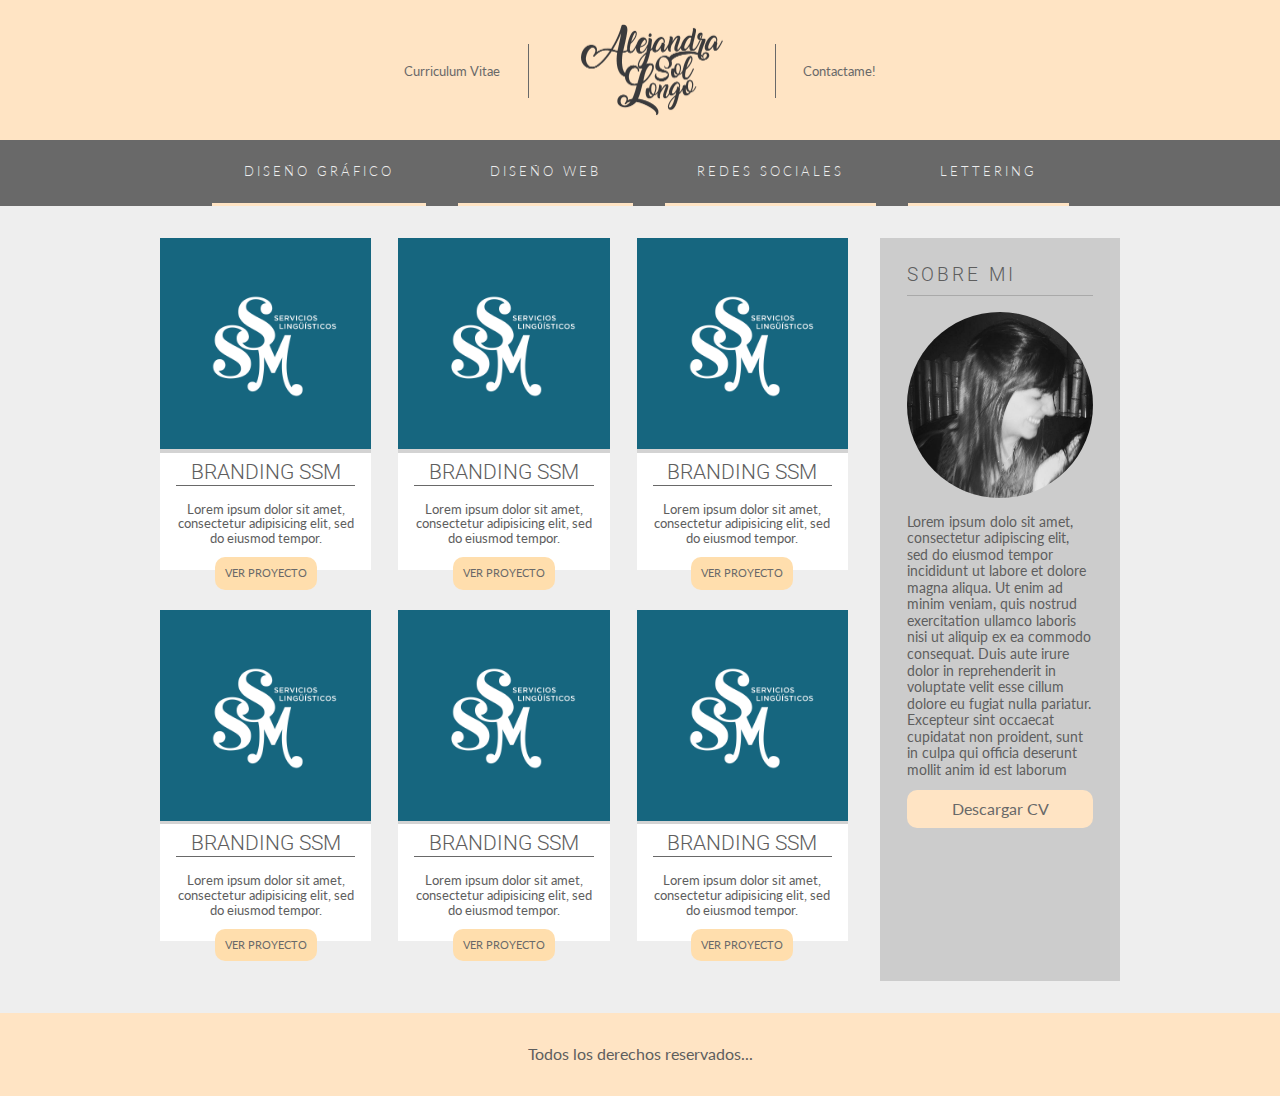
==== commit 85fd6c49: "Merge branch 'master' into sass" ====
--- a/index.html
+++ b/index.html
@@ -5,7 +5,8 @@
 	<meta charset="UTF-8">
 	<meta name="viewport">
 	<link rel="stylesheet" href="css/normalize.css" type="text/css">
-	<link rel="stylesheet" href="css/styles.css" type="text/css">
+	<!--<link rel="stylesheet" href="css/styles.css" type="text/css">-->
+	<link rel="stylesheet" href="css/styles_sass.css" type="text/css">
 	<link href="https://fonts.googleapis.com/css?family=Lato:100,100i,300,300i,400,400i,700,700i,900,900i&amp;subset=latin-ext" rel="stylesheet">
 <link href="https://fonts.googleapis.com/css?family=Roboto:100,100i,300,300i,400,400i,500,500i,700,700i,900,900i" rel="stylesheet">
 </head>
--- a/css/styles_sass.css
+++ b/css/styles_sass.css
@@ -0,0 +1,203 @@
+* {
+  box-sizing: border-box;
+  margin: 0;
+  padding: 0; }
+
+html {
+  font-size: 16px; }
+
+body {
+  margin: 0;
+  font-family: 'Lato', sans-serif;
+  color: #5e5e5e;
+  box-sizing: border-box;
+  background-color: #eeeeee; }
+
+h1, h2, h3, h4, h5, h6 {
+  font-family: "Roboto", sans-serif; }
+
+a {
+  text-decoration: none; }
+
+.container {
+  max-width: 960px;
+  margin: 0 auto; }
+
+/*-----header-----*/
+header, footer {
+  background-color: bisque;
+  text-align: center;
+  width: 100%; }
+
+header ul {
+  list-style-type: none;
+  margin: 0;
+  padding: 1.3rem 0rem;
+  display: flex;
+  flex-direction: row;
+  flex-wrap: nowrap;
+  align-items: center;
+  justify-content: center; }
+
+header li:not(.logo) a {
+  padding: 1.2rem 1.7rem;
+  font-size: 0.8rem;
+  color: white;
+  color: dimgray;
+  width: 100%; }
+
+header li:first-child a {
+  border-right: 1px solid dimgray;
+  margin-right: 3rem; }
+
+header li:last-child a {
+  border-left: 1px solid dimgray;
+  margin-left: 3rem; }
+
+header li:first-child a, header li:last-child a {
+  transition: background 2s ease, color 2s ease; }
+
+header li:first-child a:hover, header li:last-child a:hover {
+  background-color: BurlyWood; }
+
+.logo img {
+  max-width: 150px; }
+
+/*
+header nav ul li a {
+  border-right: 1px solid dimgray;
+  transition: background 1s ease, color 1s ease;
+}
+
+
+header nav ul li a.izquierdo:hover, header nav ul li a.derecho:hover {
+  background-color: BurlyWood;
+  color: white;
+}
+
+*/
+/*-----menu principal-----*/
+nav.menuPrincipal {
+  background-color: dimgray; }
+
+nav.menuPrincipal ul {
+  list-style-type: none;
+  text-align: center;
+  display: flex;
+  flex-direction: row;
+  flex-wrap: nowrap;
+  align-items: center;
+  justify-content: center; }
+
+/* nav.menuPrincipal ul li {
+  display: inline-block;
+} */
+nav.menuPrincipal ul li a {
+  letter-spacing: 3px;
+  padding: 1.5rem 2rem;
+  border-bottom: 3px solid bisque;
+  font-size: 0.8rem;
+  color: white;
+  display: block;
+  margin: 0px 1rem;
+  color: #eeeeee;
+  background-color: dimgray;
+  font-weight: 300;
+  transition: background 1s ease, color 1s ease; }
+
+nav.menuPrincipal ul li a:hover {
+  background-color: #cccccc; }
+
+/*-----main (nav, proyectos, sobreMi)-----*/
+main {
+  display: flex;
+  flex-direction: row;
+  justify-content: flex-start;
+  background-color: #eeeeee;
+  padding: 2rem 0rem; }
+
+main section.proyectos {
+  background-color: #eeeeee;
+  width: 75%;
+  padding-right: 1rem;
+  display: flex;
+  /* le digo esta que a su vez sea clase padre */
+  flex-wrap: wrap;
+  justify-content: space-between; }
+
+aside.sobreMi {
+  padding: 1.7rem;
+  background-color: #cccccc;
+  width: 25%; }
+
+aside.sobreMi h3 {
+  font-weight: 300;
+  letter-spacing: 3px;
+  border-bottom: 1px solid darkgray;
+  padding-bottom: 0.5rem; }
+
+aside.sobreMi img {
+  width: 100%;
+  border-radius: 100px;
+  display: block;
+  margin: 1em auto;
+  filter: grayscale(100%); }
+
+aside.sobreMi p {
+  font-size: 0.9rem;
+  padding-bottom: 0.7rem; }
+
+aside.sobreMi a {
+  background-color: bisque;
+  border-radius: 10px;
+  color: dimgray;
+  display: block;
+  margin: auto;
+  padding: 10px;
+  text-align: center; }
+
+/*----- seccion proyectos -----*/
+div.trabajo {
+  background-color: lightgray;
+  max-width: 30%;
+  margin-right: 1em;
+  margin-bottom: 40px; }
+
+div.trabajo img {
+  width: 100%; }
+
+div.trabajo div.descripcion {
+  padding: 0.5rem 1rem;
+  position: relative;
+  background-color: white; }
+
+div.trabajo h2 {
+  text-align: center;
+  font-size: 1.3rem;
+  font-weight: 300;
+  border-bottom: 1px solid dimgray; }
+
+div.trabajo div.descripcion p {
+  text-align: center;
+  font-size: 0.8rem;
+  padding: 1rem 0rem; }
+
+div.trabajo div.descripcion .btn {
+  background-color: NavajoWhite;
+  border-radius: 10px;
+  color: dimgray;
+  display: block;
+  margin: auto;
+  padding: 10px;
+  text-align: center;
+  font-size: 0.7rem;
+  position: absolute;
+  bottom: -20px;
+  left: 50%;
+  transform: translateX(-50%); }
+
+/*----- foote -----*/
+footer {
+  padding: 2rem; }
+
+/*# sourceMappingURL=styles_sass.css.map */
